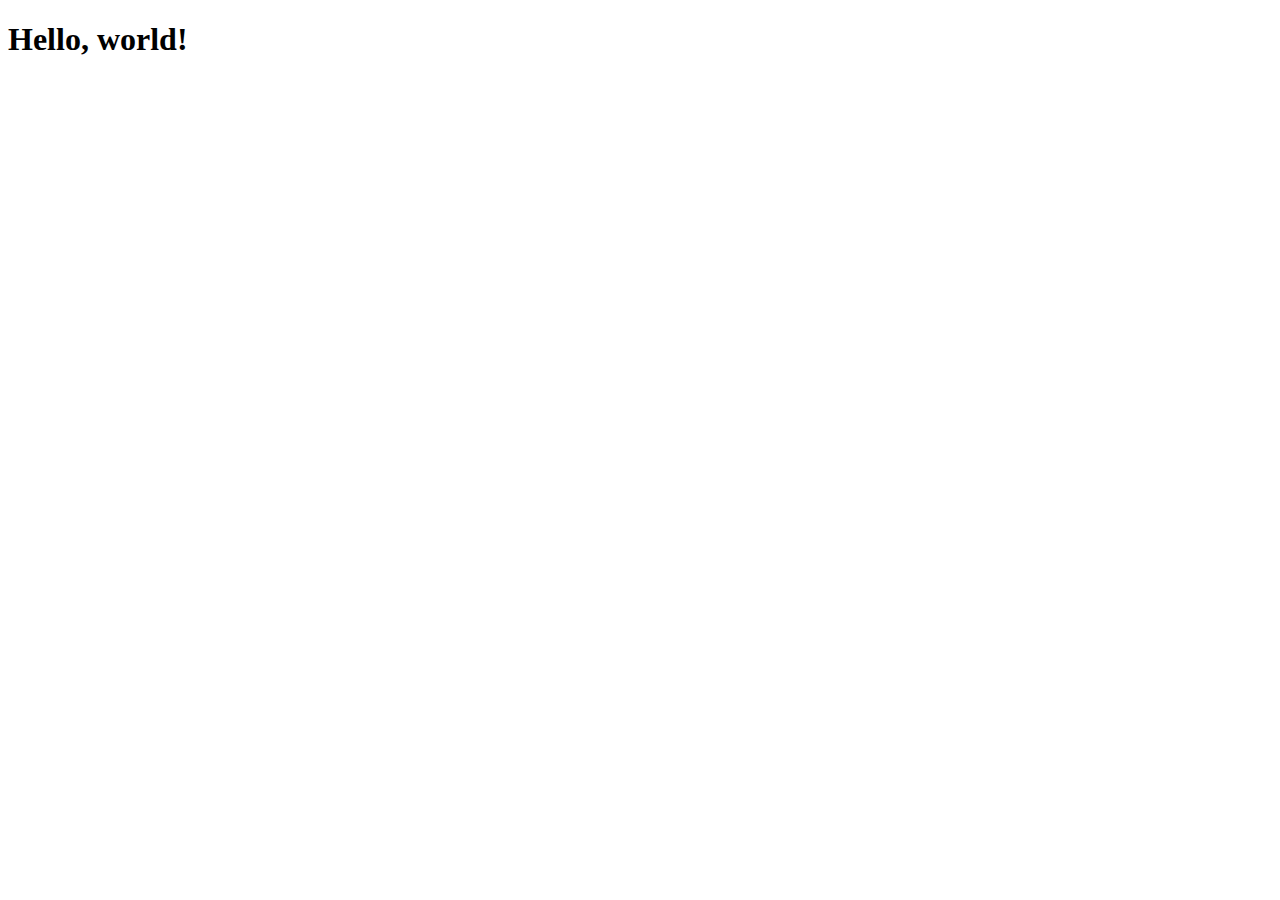
==== index.html @ 1419e37b "initialization" ====
<!doctype html>
<html lang="en">
  <head>
    <!-- Required meta tags -->
    <meta charset="utf-8">
    <meta name="viewport" content="width=device-width, initial-scale=1, shrink-to-fit=no">

    <!-- Bootstrap CSS -->
    <link rel="stylesheet" href="https://cdn.jsdelivr.net/npm/bootstrap@4.1.3/dist/css/bootstrap.min.css" integrity="sha384-MCw98/SFnGE8fJT3GXwEOngsV7Zt27NXFoaoApmYm81iuXoPkFOJwJ8ERdknLPMO" crossorigin="anonymous">
    <link rel="stylesheet" href="assets/css/main.css">
    <title>Hello, world!</title>
  </head>
  <body>
    <h1>Hello, world!</h1>

    <!-- Optional JavaScript -->
    <!-- jQuery first, then Popper.js, then Bootstrap JS -->
    <script src="https://code.jquery.com/jquery-3.3.1.slim.min.js" integrity="sha384-q8i/X+965DzO0rT7abK41JStQIAqVgRVzpbzo5smXKp4YfRvH+8abtTE1Pi6jizo" crossorigin="anonymous"></script>
    <script src="https://cdn.jsdelivr.net/npm/popper.js@1.14.3/dist/umd/popper.min.js" integrity="sha384-ZMP7rVo3mIykV+2+9J3UJ46jBk0WLaUAdn689aCwoqbBJiSnjAK/l8WvCWPIPm49" crossorigin="anonymous"></script>
    <script src="https://cdn.jsdelivr.net/npm/bootstrap@4.1.3/dist/js/bootstrap.min.js" integrity="sha384-ChfqqxuZUCnJSK3+MXmPNIyE6ZbWh2IMqE241rYiqJxyMiZ6OW/JmZQ5stwEULTy" crossorigin="anonymous"></script>
    <script src="assets/script/main.js"></script>
  </body>
</html>
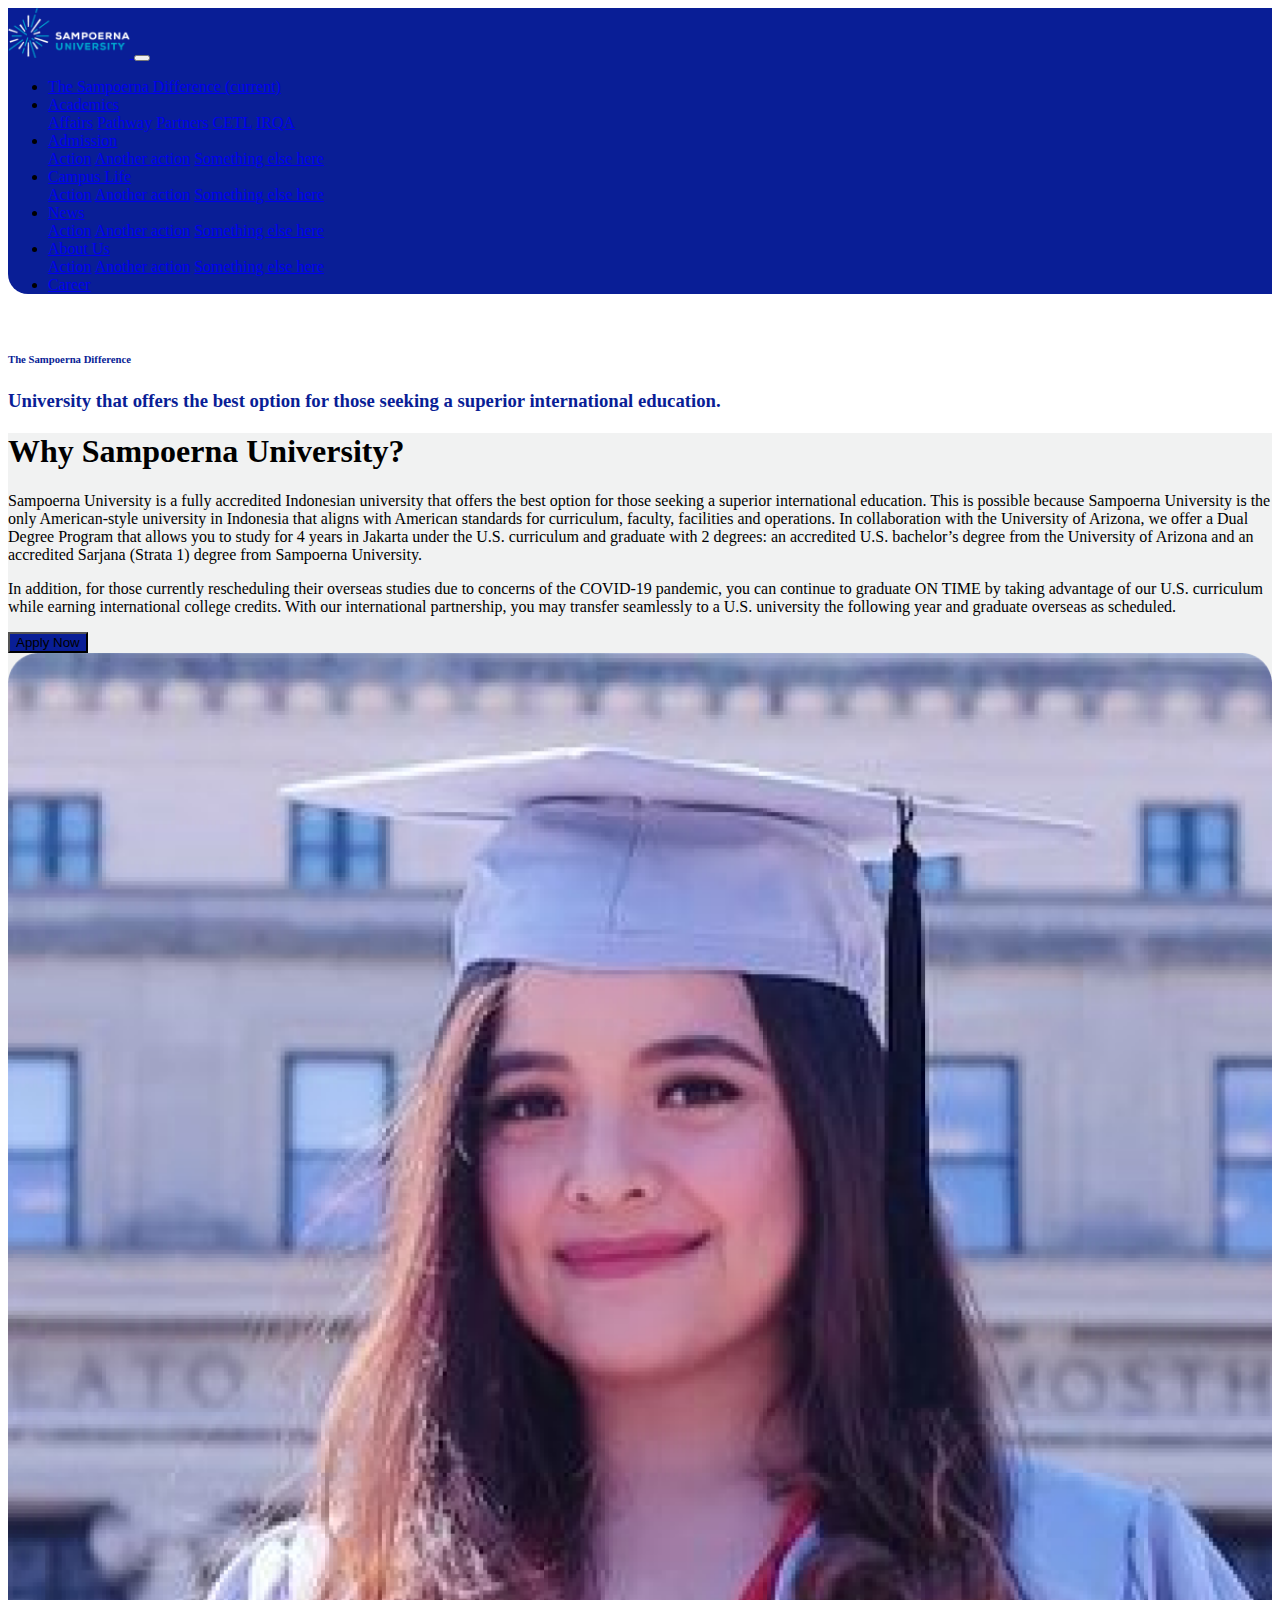
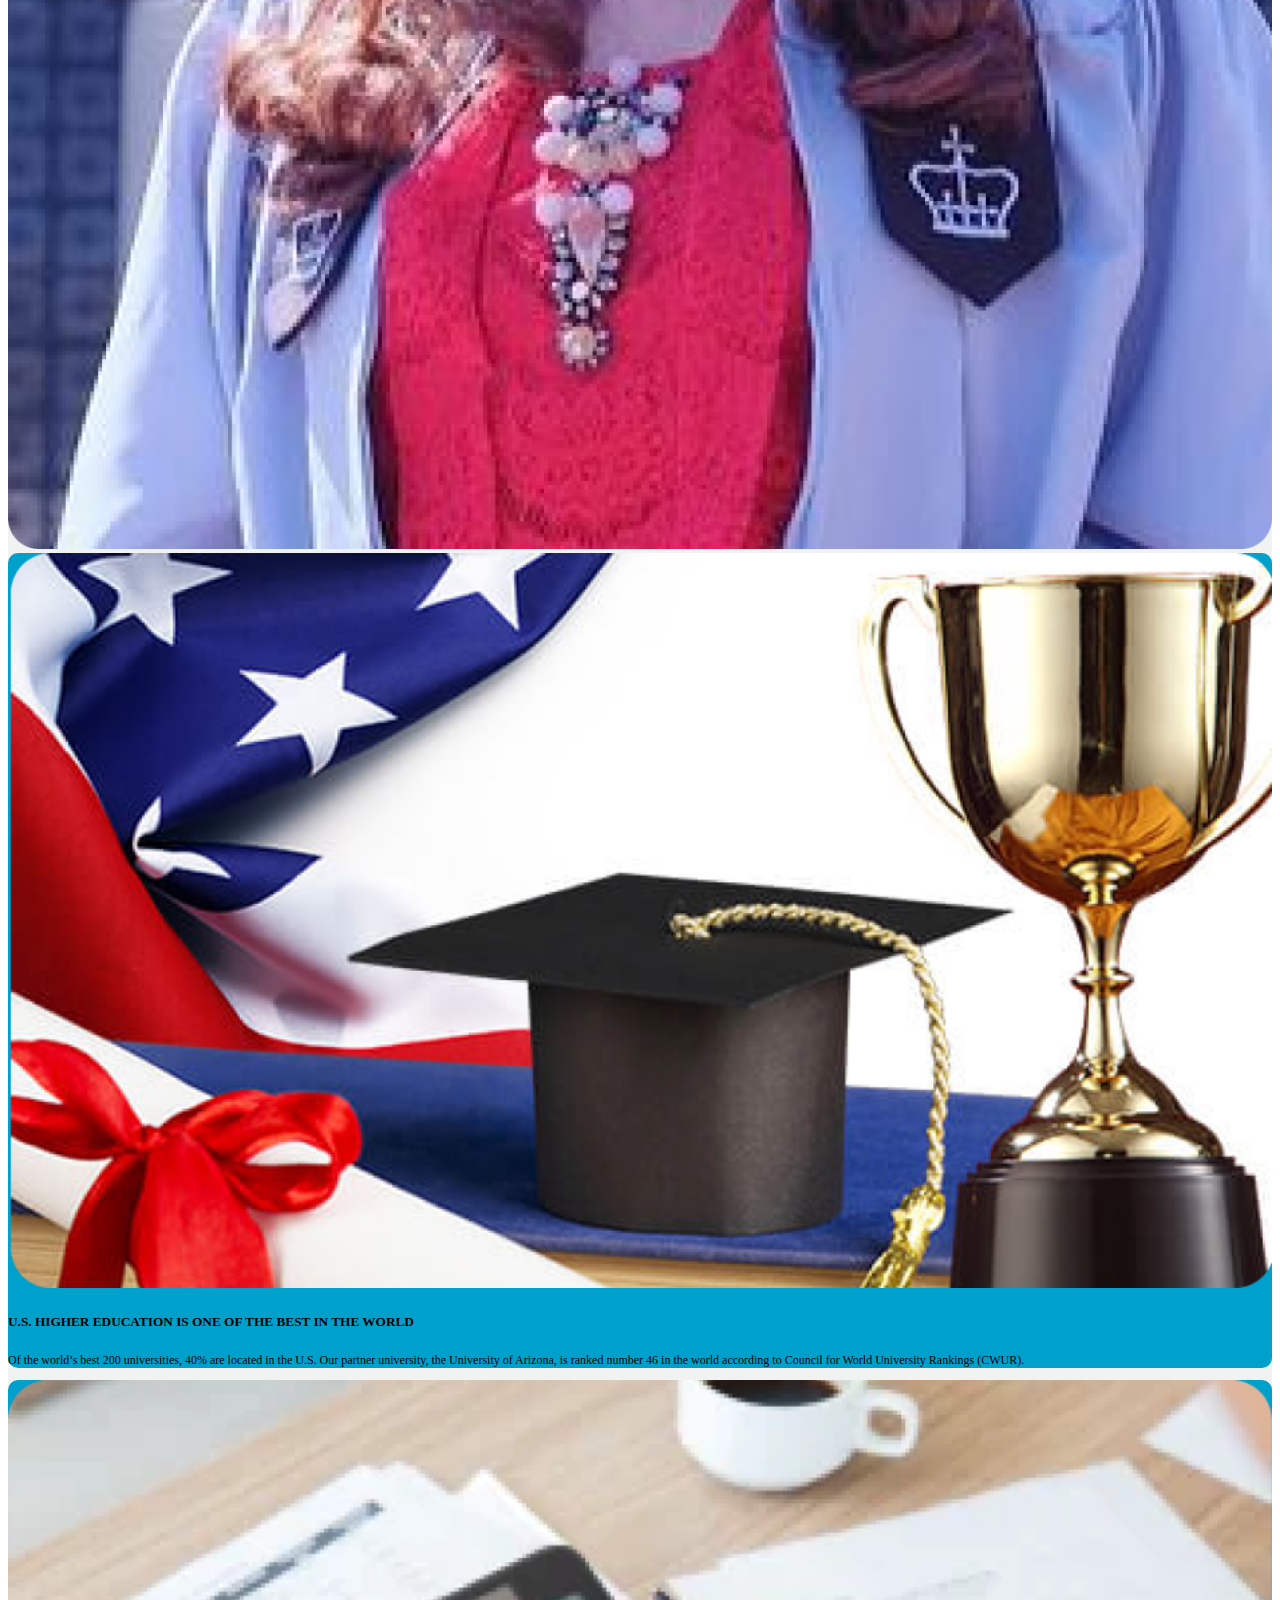
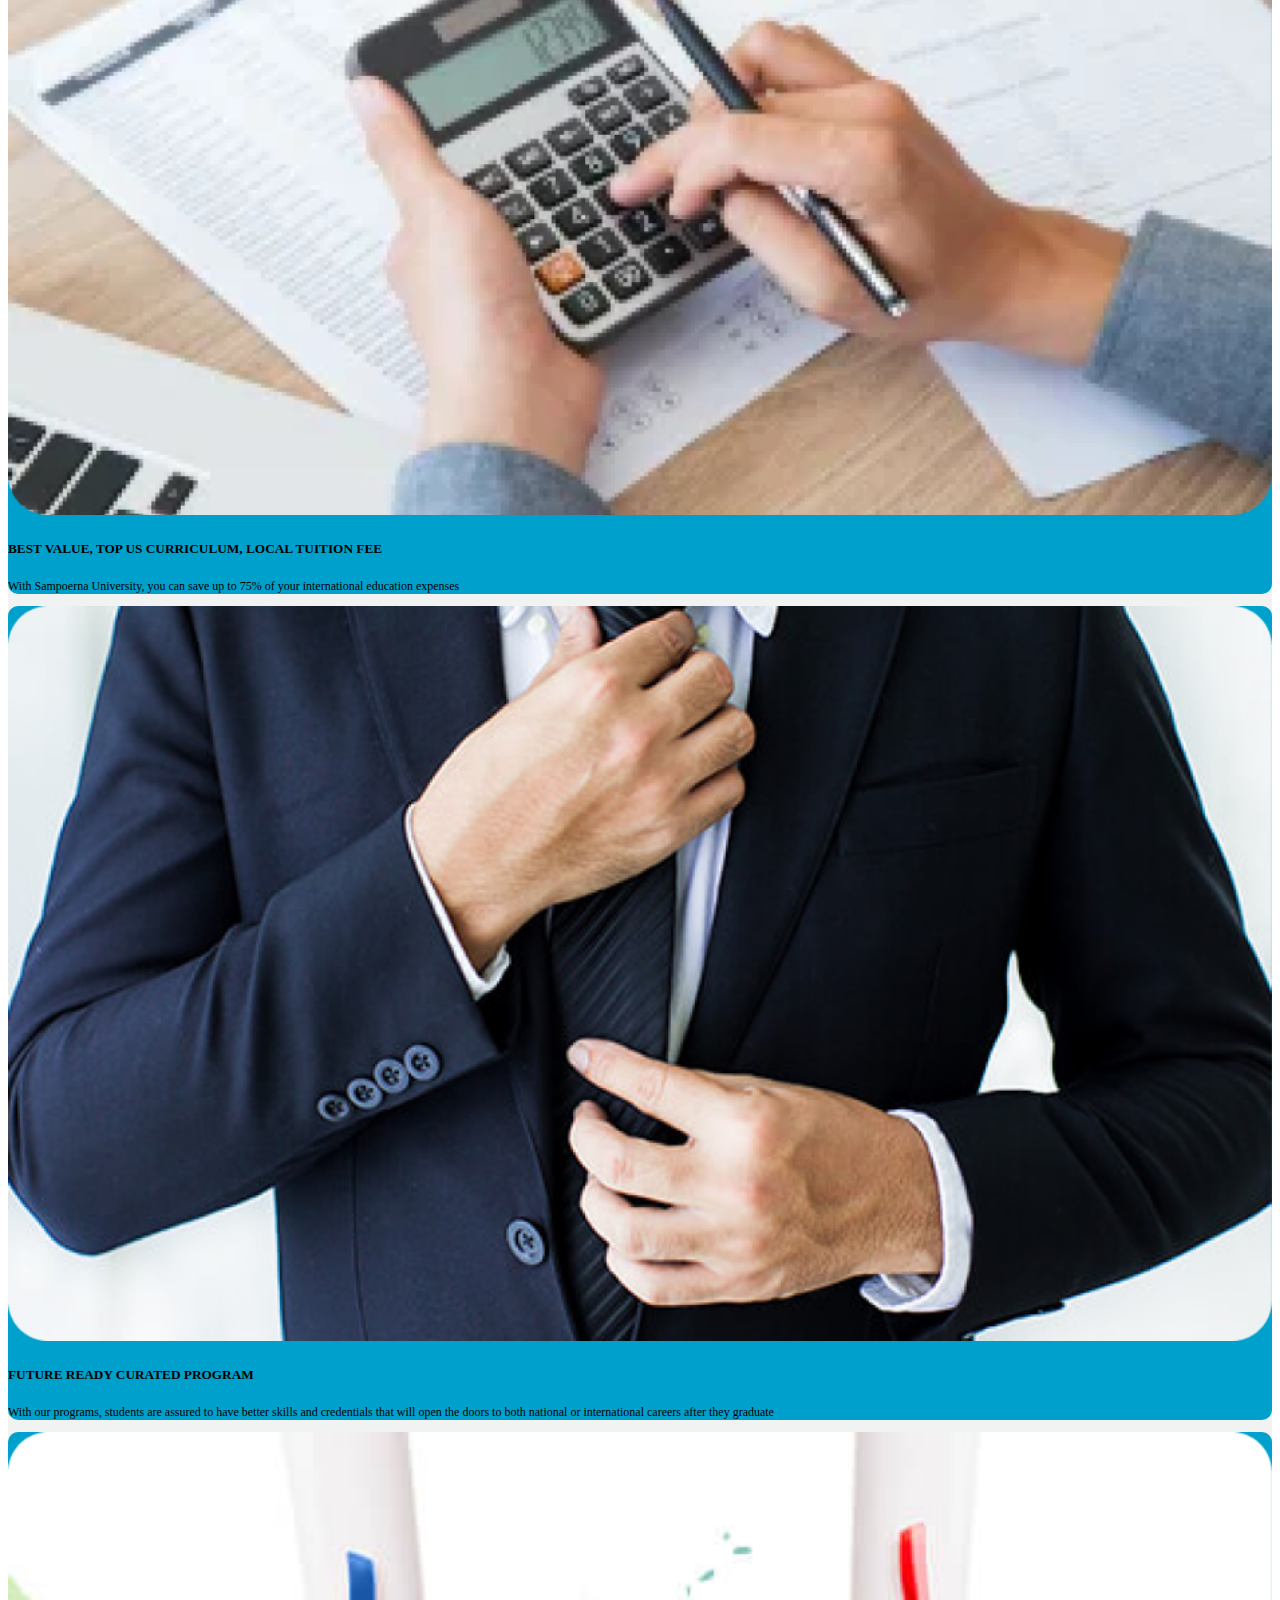
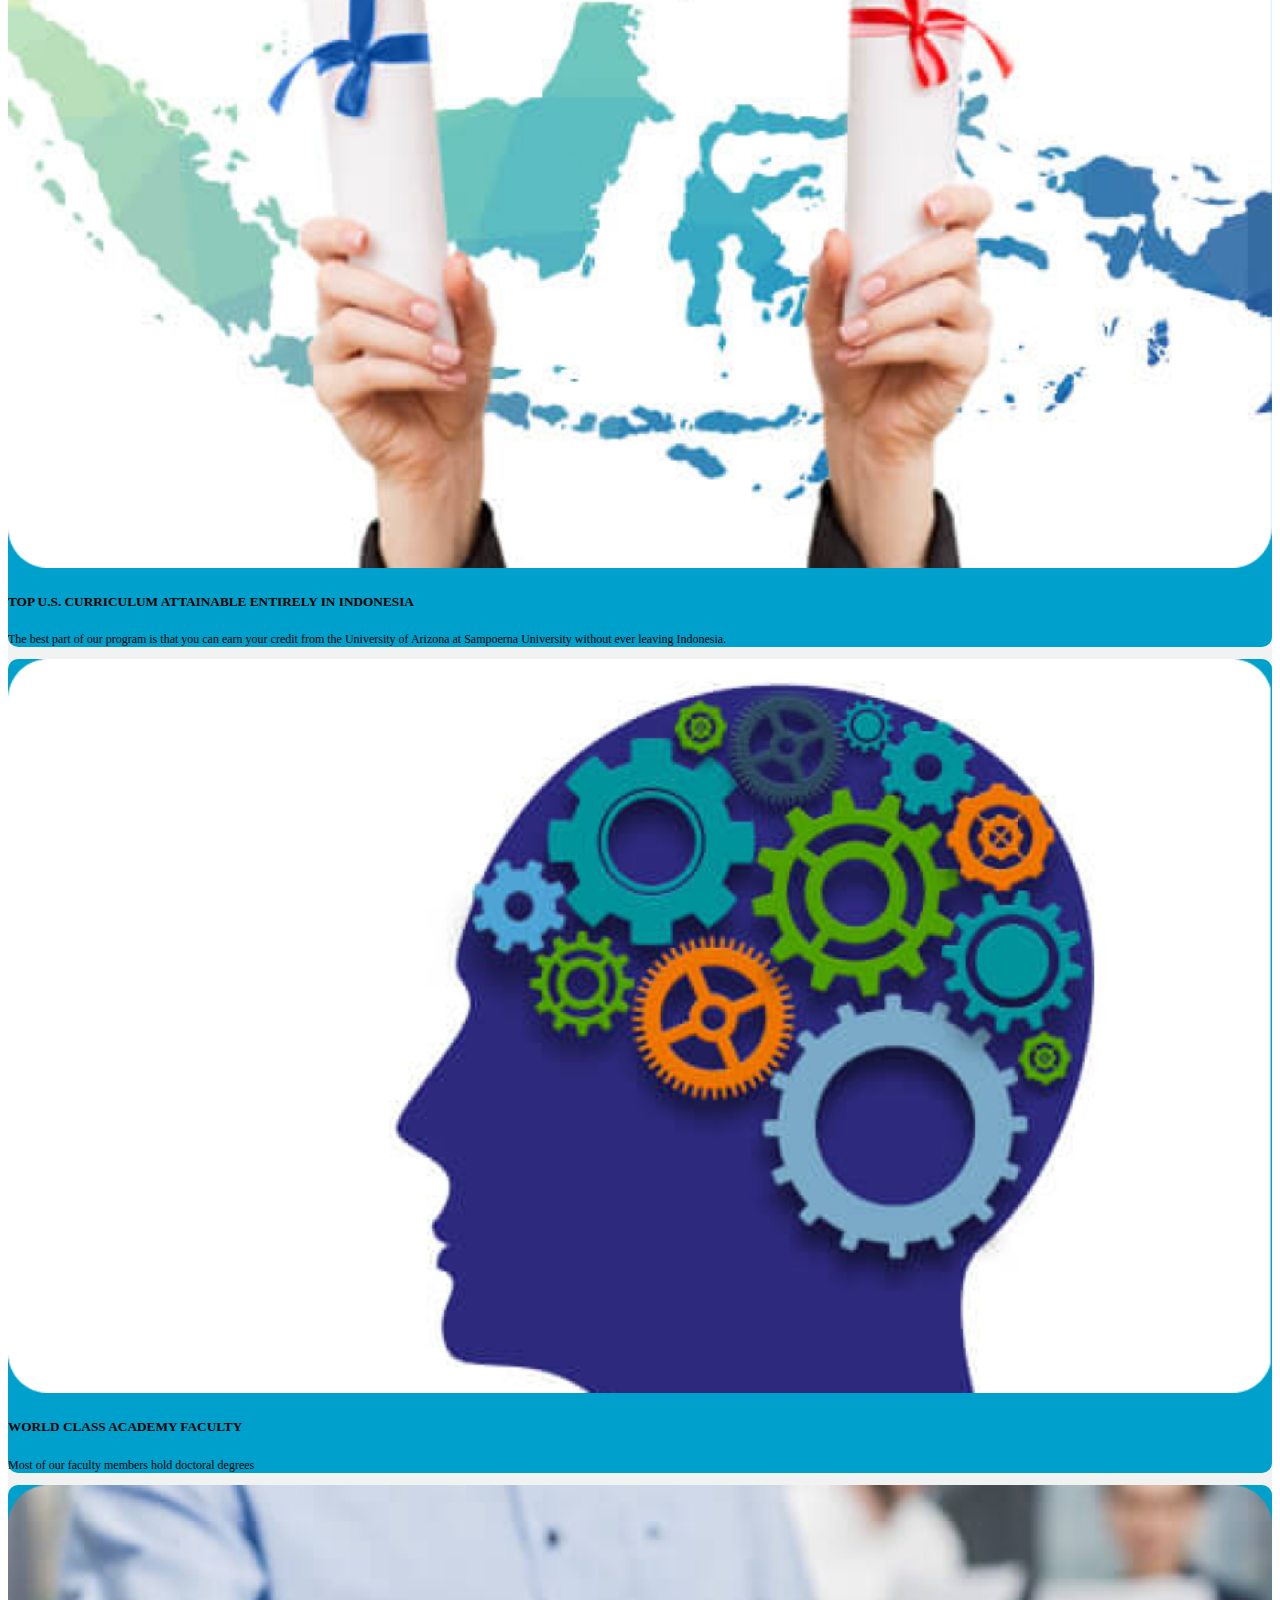
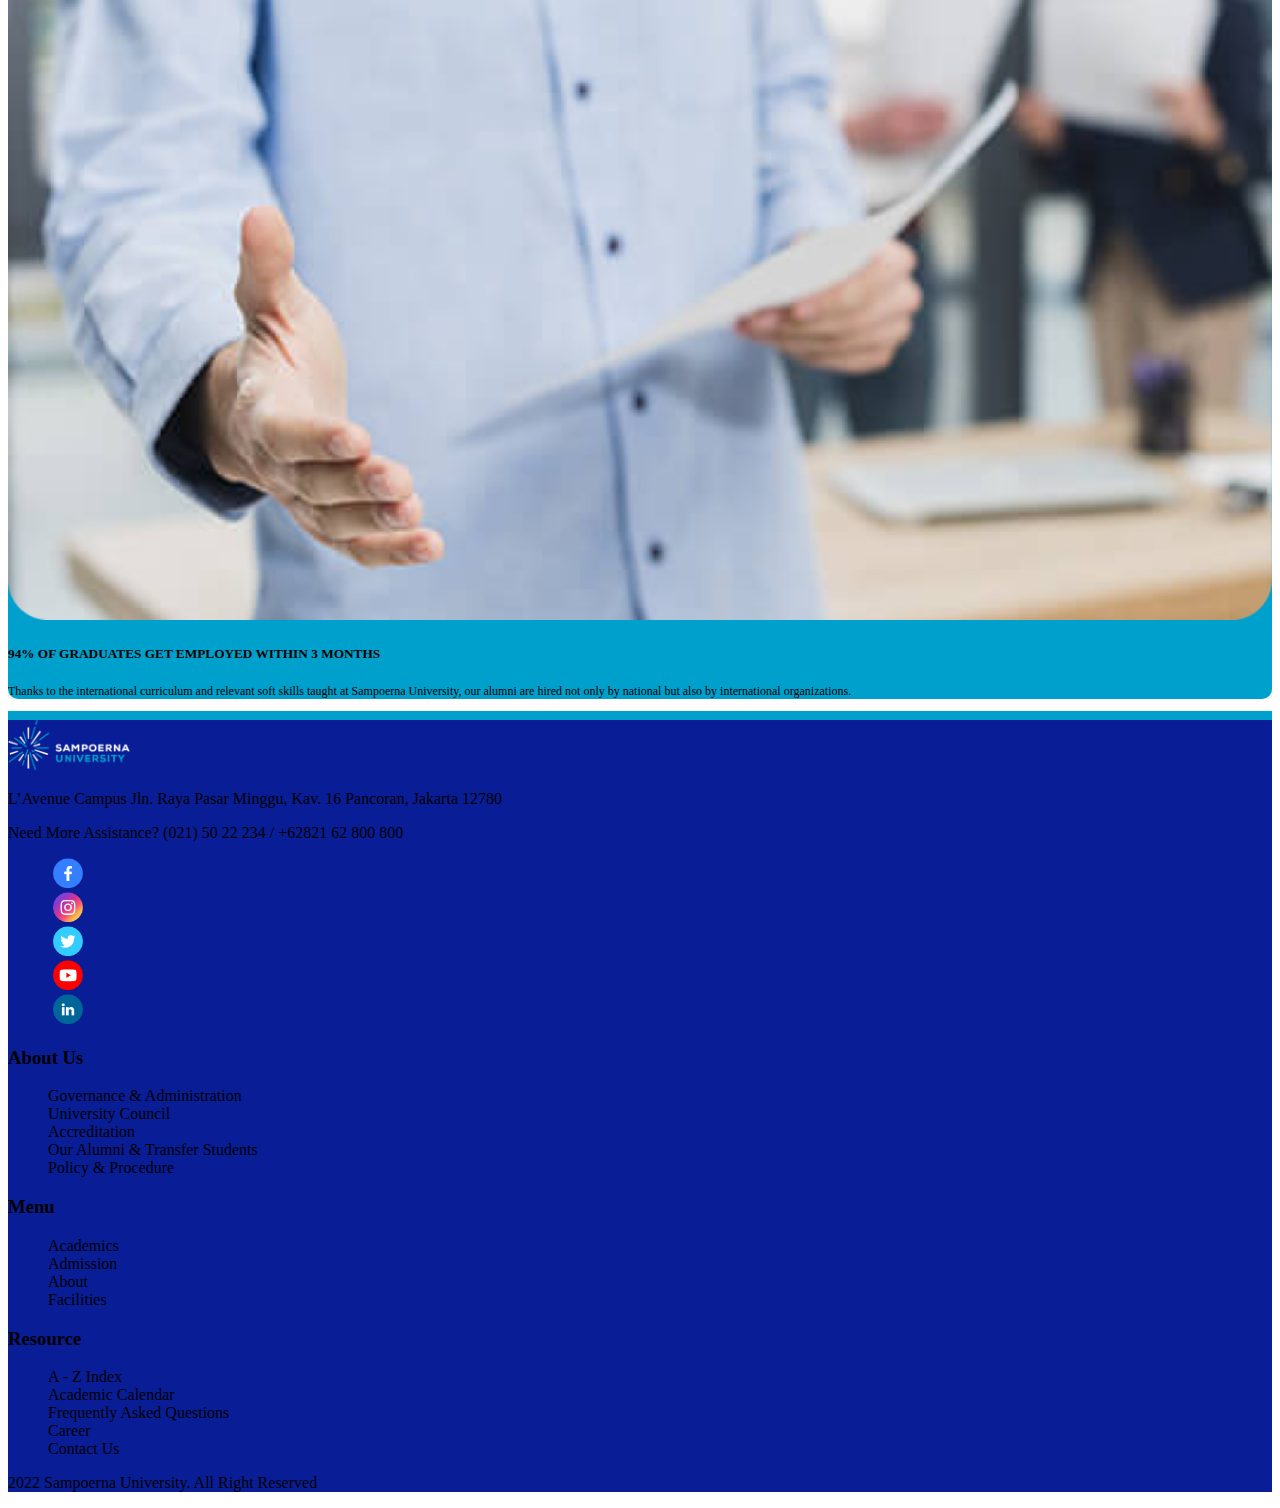
==== commit b0c5f2b3: "update pages" ====
--- a/index.html
+++ b/index.html
@@ -11,13 +11,249 @@
     <title>Hello, world!</title>
   </head>
   <body>
-    <h1>Hello, world!</h1>
-
+    <nav class="navbar navbar-expand-lg navbar-dark main-navbar fixed-top">
+        <div class="container">
+            <a class="navbar-brand" href="#">
+                <img src="assets/images/Logo-SU-03-3-1.png" height="50" alt="">
+            </a>
+            <button class="navbar-toggler" type="button" data-toggle="collapse" data-target="#navbarNav" aria-controls="navbarNav" aria-expanded="false" aria-label="Toggle navigation">
+            <span class="navbar-toggler-icon"></span>
+            </button>
+            <div class="collapse navbar-collapse" id="navbarNav">
+            <ul class="navbar-nav mx-auto">
+                <li class="nav-item active">
+                <a class="nav-link" href="#">The Sampoerna Difference <span class="sr-only">(current)</span></a>
+                </li>
+                <li class="nav-item dropdown">
+                    <a class="nav-link dropdown-toggle" href="#" id="academics" role="button" data-toggle="dropdown" aria-haspopup="true" aria-expanded="false">
+                        Academics
+                    </a>
+                    <div class="dropdown-menu" aria-labelledby="academics">
+                        <a class="dropdown-item" href="affairs.html">Affairs</a>
+                        <a class="dropdown-item" href="pathway.html">Pathway</a>
+                        <a class="dropdown-item" href="partner.html">Partners</a>
+                        <a class="dropdown-item" href="cetl.html">CETL</a>
+                        <a class="dropdown-item" href="irqa.html">IRQA</a>
+                    </div>
+                </li>
+                <li class="nav-item dropdown">
+                    <a class="nav-link dropdown-toggle" href="#" id="admission" role="button" data-toggle="dropdown" aria-haspopup="true" aria-expanded="false">
+                        Admission
+                    </a>
+                    <div class="dropdown-menu" aria-labelledby="admission">
+                        <a class="dropdown-item" href="#">Action</a>
+                        <a class="dropdown-item" href="#">Another action</a>
+                        <a class="dropdown-item" href="#">Something else here</a>
+                    </div>
+                </li>
+                <li class="nav-item dropdown">
+                    <a class="nav-link dropdown-toggle" href="#" id="campus_life" role="button" data-toggle="dropdown" aria-haspopup="true" aria-expanded="false">
+                        Campus Life
+                    </a>
+                    <div class="dropdown-menu" aria-labelledby="campus_life">
+                        <a class="dropdown-item" href="#">Action</a>
+                        <a class="dropdown-item" href="#">Another action</a>
+                        <a class="dropdown-item" href="#">Something else here</a>
+                    </div>
+                </li>
+                <li class="nav-item dropdown">
+                    <a class="nav-link dropdown-toggle" href="#" id="campus_life" role="button" data-toggle="dropdown" aria-haspopup="true" aria-expanded="false">
+                        News
+                    </a>
+                    <div class="dropdown-menu" aria-labelledby="campus_life">
+                        <a class="dropdown-item" href="#">Action</a>
+                        <a class="dropdown-item" href="#">Another action</a>
+                        <a class="dropdown-item" href="#">Something else here</a>
+                    </div>
+                </li>
+                <li class="nav-item dropdown">
+                    <a class="nav-link dropdown-toggle" href="#" id="campus_life" role="button" data-toggle="dropdown" aria-haspopup="true" aria-expanded="false">
+                        About Us
+                    </a>
+                    <div class="dropdown-menu" aria-labelledby="campus_life">
+                        <a class="dropdown-item" href="#">Action</a>
+                        <a class="dropdown-item" href="#">Another action</a>
+                        <a class="dropdown-item" href="#">Something else here</a>
+                    </div>
+                </li>
+                <li class="nav-item">
+                    <a class="nav-link" href="#">Career</a>
+                </li>
+            </ul>
+            </div>
+        </div>
+      </nav>
+    <div class="banner">
+        <img src="assets/images/2.png" width="100%" alt="">
+    </div>
+    <div class="mt-5 bg-white px-5 py-3">
+        <h6 class="text-primary">The Sampoerna Difference</h6>
+        <h3 class="text-primary font-weight-normal col-md-6 px-0">
+            University that offers the best option for those seeking a superior international education.
+        </h3>
+
+    </div>
+    <div class="bg-gray">
+        <div class="container mt-4 pt-5">
+            <h1 class="text-center font-weight-normal mb-5">
+                Why Sampoerna University?
+            </h1>
+            <div class="row">
+                <div class="col-md-6">
+                    <p>
+                        Sampoerna University is a fully accredited Indonesian university that offers the best option for those seeking a superior international education.  This is possible because Sampoerna University is the only American-style university in Indonesia that aligns with American standards for curriculum, faculty, facilities and operations.  In collaboration with the University of Arizona, we offer a Dual Degree Program that allows you to study for 4 years in Jakarta under the U.S. curriculum and graduate with 2 degrees: an accredited U.S. bachelor’s degree from the University of Arizona and an accredited Sarjana (Strata 1) degree from Sampoerna University.
+                    </p>
+                    <p>
+                        In addition, for those currently rescheduling their overseas studies due to concerns of the COVID-19 pandemic, you can continue to graduate ON TIME by taking advantage of our U.S. curriculum while earning international college credits. With our international partnership, you may transfer seamlessly to a U.S. university the following year and graduate overseas as scheduled.
+                    </p>
+                    <button class="btn bg-primary text-white">
+                        <span class="iconify mr-2" data-icon="ph:pencil-simple-line" data-width="25"></span>Apply Now
+                    </button>
+                </div>
+                <div class="col-md-5 ml-md-auto">
+                    <img src="assets/images/mask-1.png" width="100%" alt="">
+                </div>
+            </div>
+            <div class="row mt-5">
+                <div class="col-md-4 mb-4 px-md-2">
+                    <div class="bg-info p-3 text-white h-100 rounded">
+                        <img src="assets/images/card-1.png" class="rounded" width="100%" alt="">
+                        <h5 class="mt-2">
+                            U.S. HIGHER EDUCATION
+                            IS ONE OF THE BEST IN THE WORLD
+                        </h5>
+                        <p class="text-12">
+                            Of the world’s best 200 universities, 40% are located in the U.S. Our partner university, the University of Arizona, is ranked number 46 in the world according to Council for World University Rankings (CWUR).
+                        </p>
+                    </div>
+                </div>
+                <div class="col-md-4 mb-4 px-md-2">
+                    <div class="bg-info p-3 text-white h-100 rounded">
+                        <img src="assets/images/card-2.png" class="rounded" width="100%" alt="">
+                        <h5 class="mt-2">
+                            BEST VALUE, TOP US CURRICULUM, 
+                            LOCAL TUITION FEE
+                        </h5>
+                        <p class="text-12">
+                            With Sampoerna University, you can save up to 75% of your international education expenses
+                        </p>
+                    </div>
+                </div>
+                <div class="col-md-4 mb-4 px-md-2">
+                    <div class="bg-info p-3 text-white h-100 rounded">
+                        <img src="assets/images/card-3.png" class="rounded" width="100%" alt="">
+                        <h5 class="mt-2">
+                            FUTURE READY
+                            CURATED PROGRAM
+                        </h5>
+                        <p class="text-12">
+                            With our programs, students are assured to have better skills and credentials that will open the doors to both national or international careers after they graduate
+                        </p>
+                    </div>
+                </div>
+                <div class="col-md-4 mb-4 px-md-2">
+                    <div class="bg-info p-3 text-white h-100 rounded">
+                        <img src="assets/images/card-4.png" class="rounded" width="100%" alt="">
+                        <h5 class="mt-2">
+                            TOP U.S. CURRICULUM
+                            ATTAINABLE ENTIRELY IN INDONESIA
+                        </h5>
+                        <p class="text-12">
+                            The best part of our program is that you can earn your credit from the University of Arizona at Sampoerna University without ever leaving Indonesia.
+                        </p>
+                    </div>
+                </div>
+                <div class="col-md-4 mb-4 px-md-2">
+                    <div class="bg-info p-3 text-white h-100 rounded">
+                        <img src="assets/images/card-5.png" class="rounded" width="100%" alt="">
+                        <h5 class="mt-2">
+                            WORLD CLASS
+                            ACADEMY FACULTY
+                        </h5>
+                        <p class="text-12">
+                            Most of our faculty members hold doctoral degrees
+                        </p>
+                    </div>
+                </div>
+                <div class="col-md-4 mb-4 px-md-2">
+                    <div class="bg-info p-3 text-white h-100 rounded">
+                        <img src="assets/images/card-6.png" class="rounded" width="100%" alt="">
+                        <h5 class="mt-2">
+                            94% OF GRADUATES
+                            GET EMPLOYED WITHIN 3 MONTHS
+                        </h5>
+                        <p class="text-12">
+                            Thanks to the international curriculum and relevant soft skills taught at Sampoerna University, our alumni are hired not only by national but also by international organizations.
+                        </p>
+                    </div>
+                </div>
+            </div>
+        </div>
+    </div>
+
+    <footer class="bg-primary">
+        <div class="container py-4">
+            <img src="assets/images/Logo-SU-03-3-1.png" height="50" alt="">
+            <div class="row text-white border-bottom border-white pb-3">
+                <div class="col-md-3">
+                    <p class="mt-3">
+                        L’Avenue Campus
+                        Jln. Raya Pasar Minggu, Kav. 16
+                        Pancoran, Jakarta 12780
+                    </p>
+                    <p>
+                        Need More Assistance?
+                        (021) 50 22 234 / +62821 62 800 800
+                    </p>
+                    <ul class="pl-0 d-flex list-none list-media">
+                        <li><img src="assets/images/fb.png" width="30" alt=""></li>
+                        <li><img src="assets/images/ig.png" width="30" alt=""></li>
+                        <li><img src="assets/images/tw.png" width="30" alt=""></li>
+                        <li><img src="assets/images/yt.png" width="30" alt=""></li>
+                        <li><img src="assets/images/in.png" width="30" alt=""></li>
+                    </ul>
+                </div>
+                <div class="col-md-3">
+                    <h3>About Us</h3>
+                    <ul class="pl-0 mt-3 list-none">
+                        <li>Governance & Administration</li>
+                        <li>University Council</li>
+                        <li>Accreditation</li>
+                        <li>Our Alumni & Transfer Students</li>
+                        <li>Policy & Procedure</li>
+                    </ul>
+                </div>
+                <div class="col-md-3">
+                    <h3>Menu</h3>
+                    <ul class="pl-0 mt-3 list-none">
+                        <li>Academics</li>
+                        <li>Admission</li>
+                        <li>About</li>
+                        <li>Facilities</li>
+                    </ul>
+                </div>
+                <div class="col-md-3">
+                    <h3>Resource</h3>
+                    <ul class="pl-0 mt-3 list-none">
+                        <li>A - Z Index</li>
+                        <li>Academic Calendar</li>
+                        <li>Frequently Asked Questions</li>
+                        <li>Career</li>
+                        <li>Contact Us</li>
+                    
+                    </ul>
+                </div>
+            </div>  
+            <p class="my-3 text-center text-white">2022 Sampoerna University. All Right Reserved</p>
+
+        </div>
+    </footer>
     <!-- Optional JavaScript -->
     <!-- jQuery first, then Popper.js, then Bootstrap JS -->
     <script src="https://code.jquery.com/jquery-3.3.1.slim.min.js" integrity="sha384-q8i/X+965DzO0rT7abK41JStQIAqVgRVzpbzo5smXKp4YfRvH+8abtTE1Pi6jizo" crossorigin="anonymous"></script>
     <script src="https://cdn.jsdelivr.net/npm/popper.js@1.14.3/dist/umd/popper.min.js" integrity="sha384-ZMP7rVo3mIykV+2+9J3UJ46jBk0WLaUAdn689aCwoqbBJiSnjAK/l8WvCWPIPm49" crossorigin="anonymous"></script>
     <script src="https://cdn.jsdelivr.net/npm/bootstrap@4.1.3/dist/js/bootstrap.min.js" integrity="sha384-ChfqqxuZUCnJSK3+MXmPNIyE6ZbWh2IMqE241rYiqJxyMiZ6OW/JmZQ5stwEULTy" crossorigin="anonymous"></script>
     <script src="assets/script/main.js"></script>
+    <script src="https://code.iconify.design/3/3.1.0/iconify.min.js"></script>
   </body>
 </html>--- a/assets/css/main.css
+++ b/assets/css/main.css
@@ -0,0 +1,54 @@
+.main-navbar{
+    border-radius: 0px 0px 0px 20px;
+    background: #091E96;
+}
+.rounded-pill{
+    border-radius: 50em!important;
+}
+.text-12{
+    font-size: 12px;
+}
+
+.bg-primary,.nav-pills .nav-link.active {
+    background: #091E96!important;
+}
+
+.text-primary{
+    color: #091E96!important;
+}
+
+.list-none{
+    list-style: none;
+}
+
+.list-media li {
+    padding: 0px 5px;
+}
+
+.border-2 {
+    border-width: 2px;
+}
+
+.bg-gray{
+    background: #F1F2F2;
+}
+
+.bg-info{
+    background: #00A0CC!important;
+}
+
+.rounded{
+    border-radius: 10px!important;
+}
+
+footer{
+    border-top: 9px solid #00A0CC;
+}
+
+.border-primary{
+    border: 1px solid #091E96;
+}
+
+.bg-warning{
+    background: #FFC645;
+}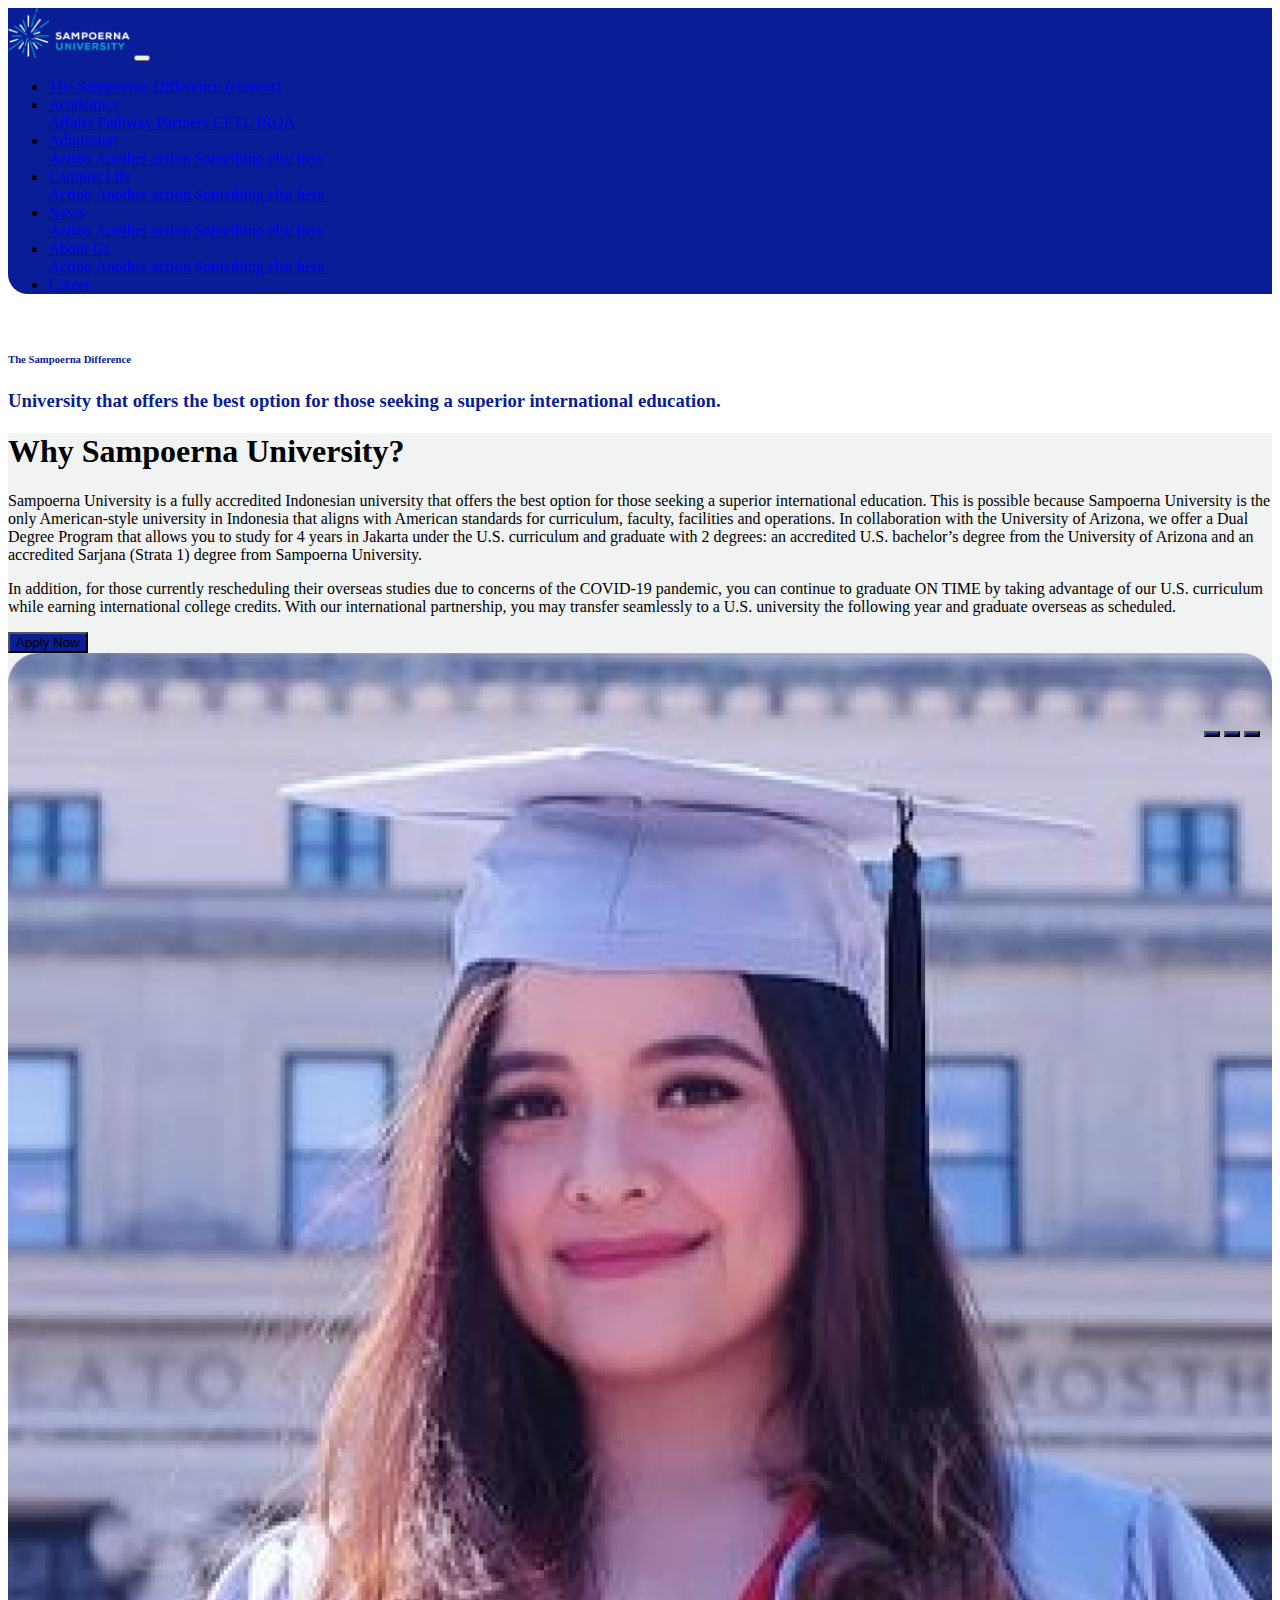
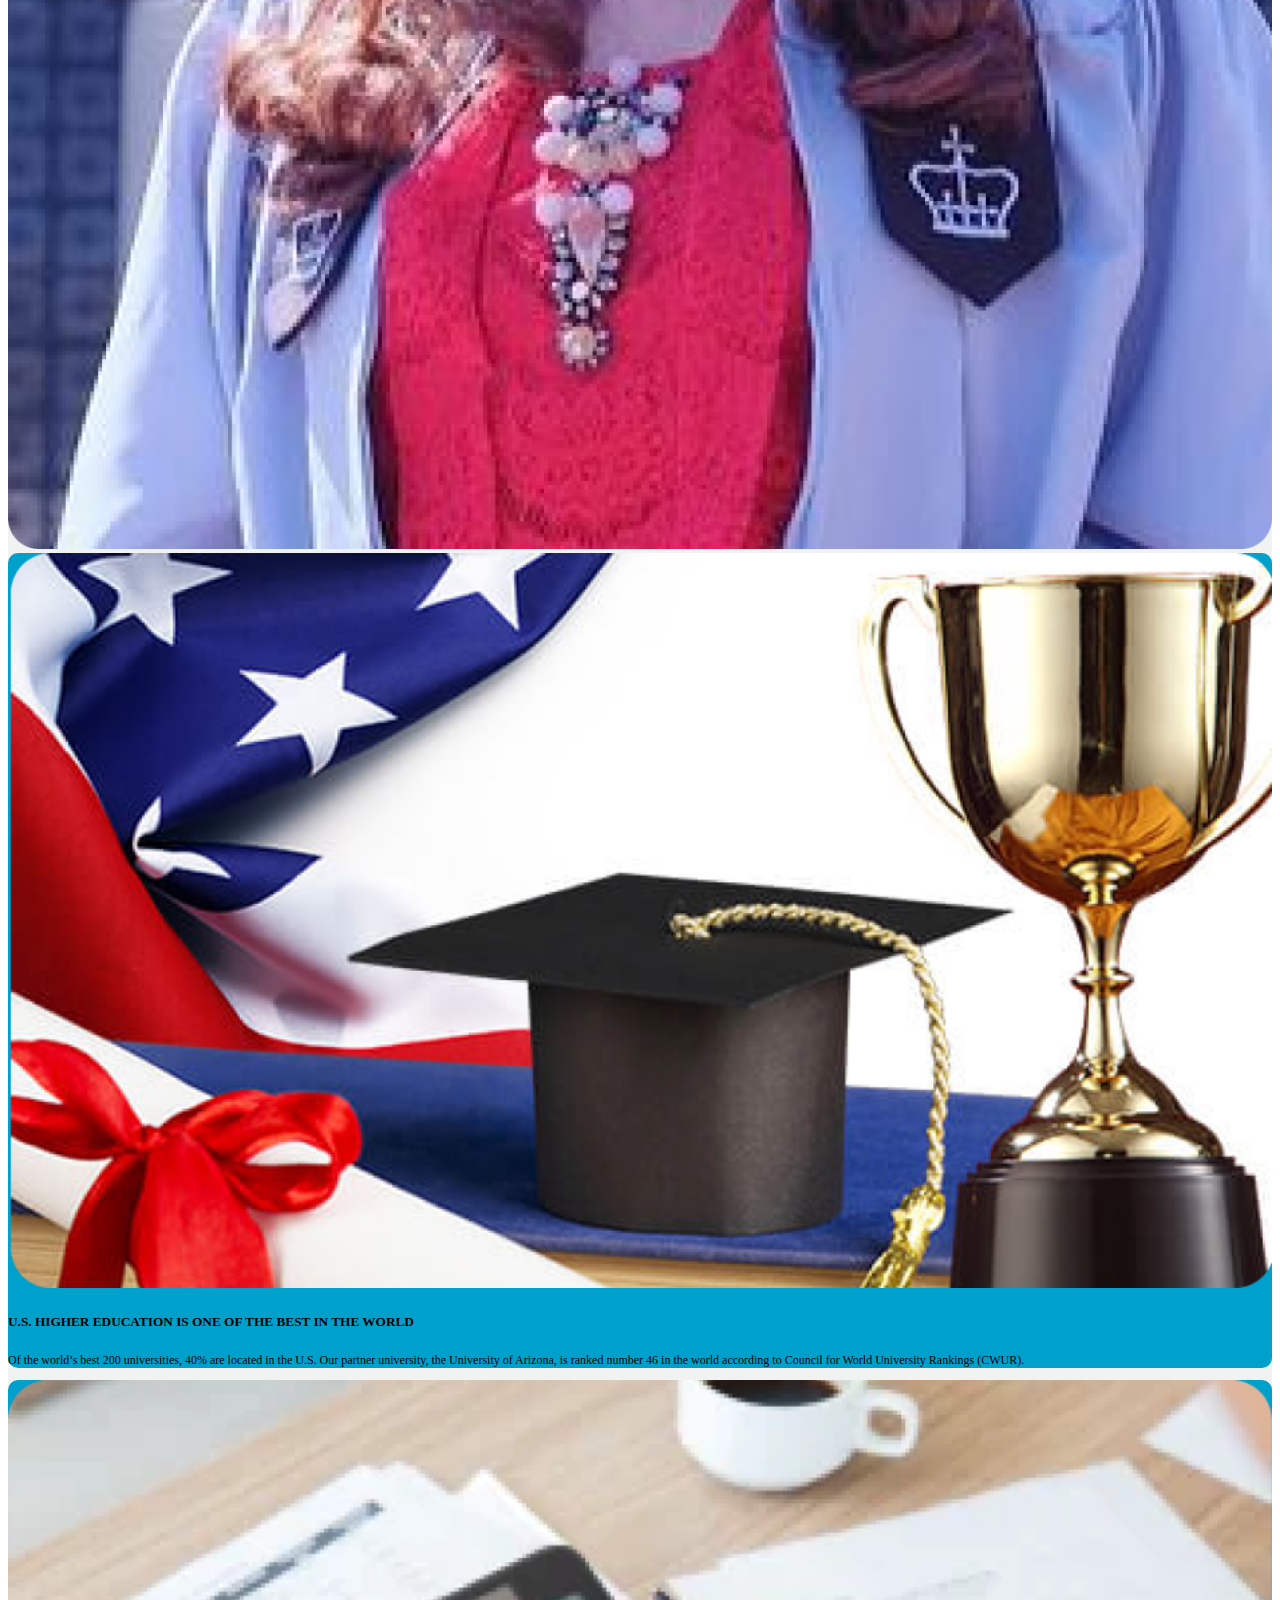
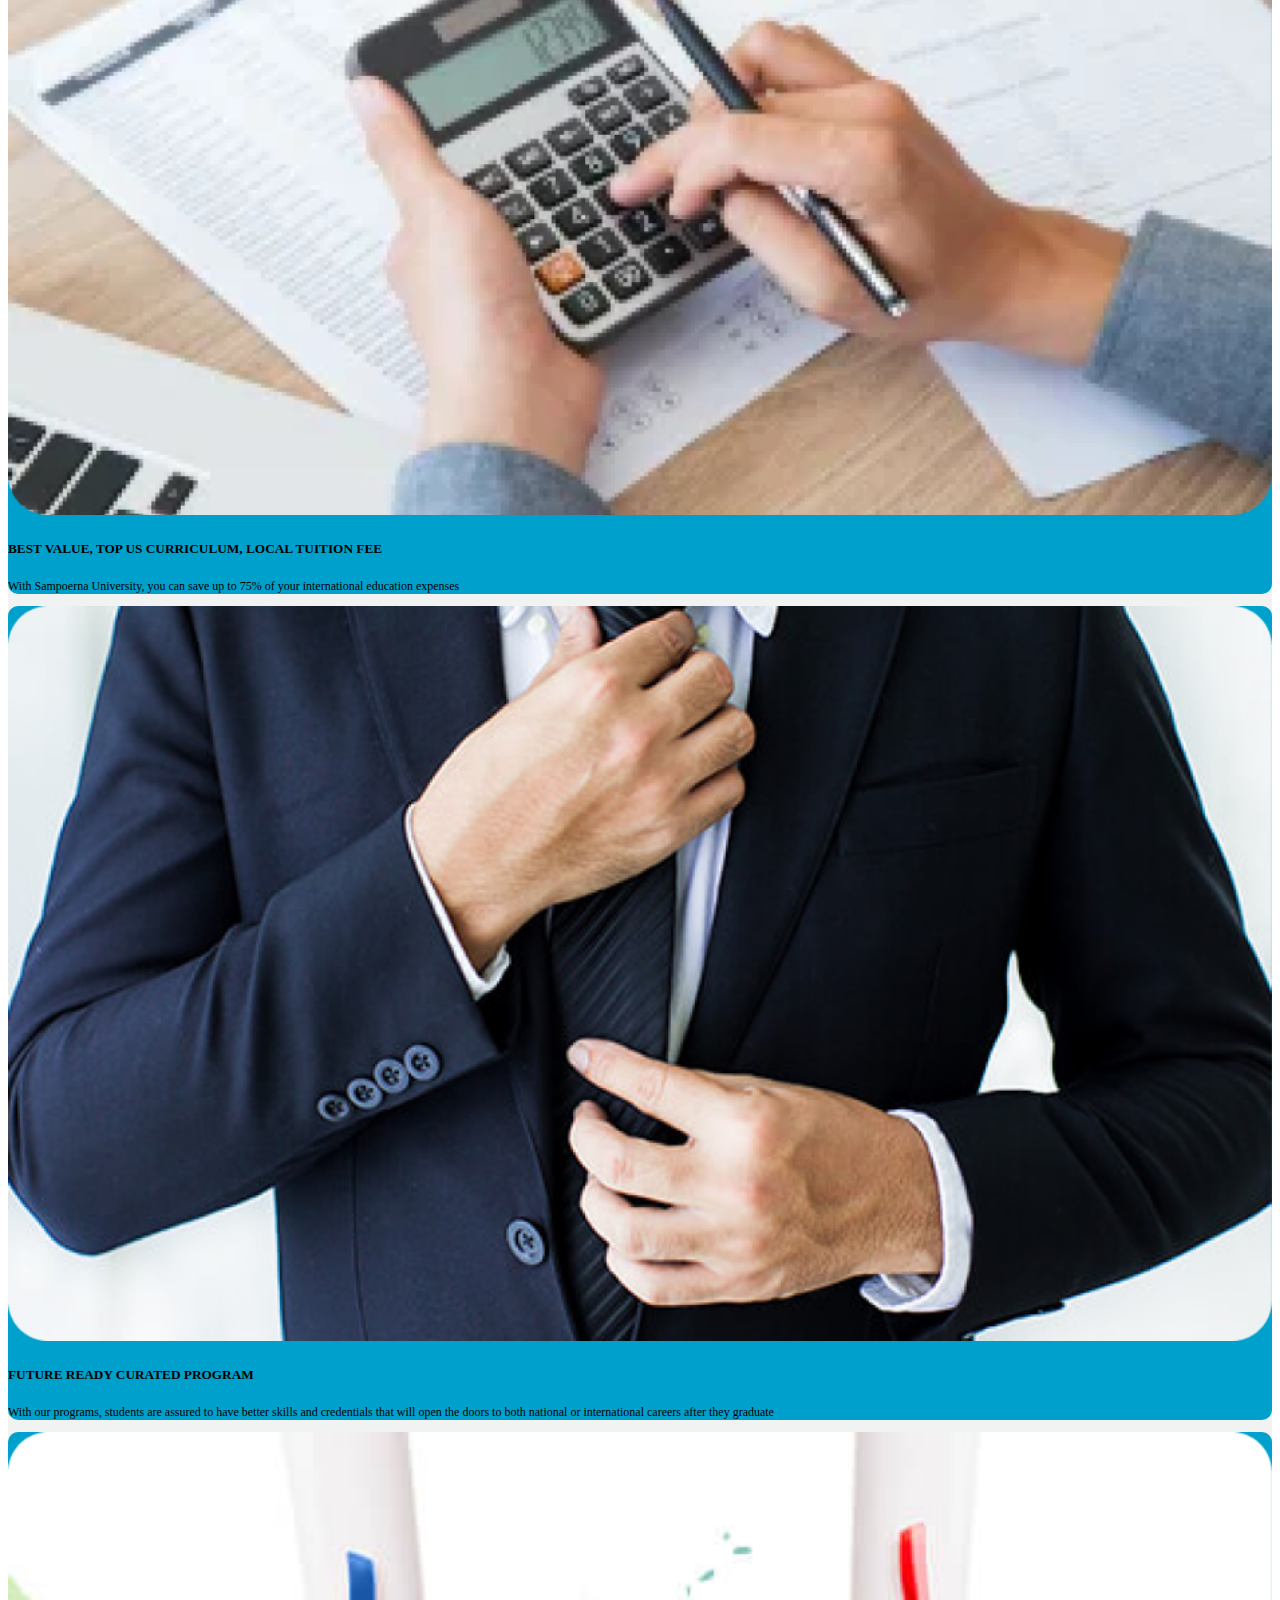
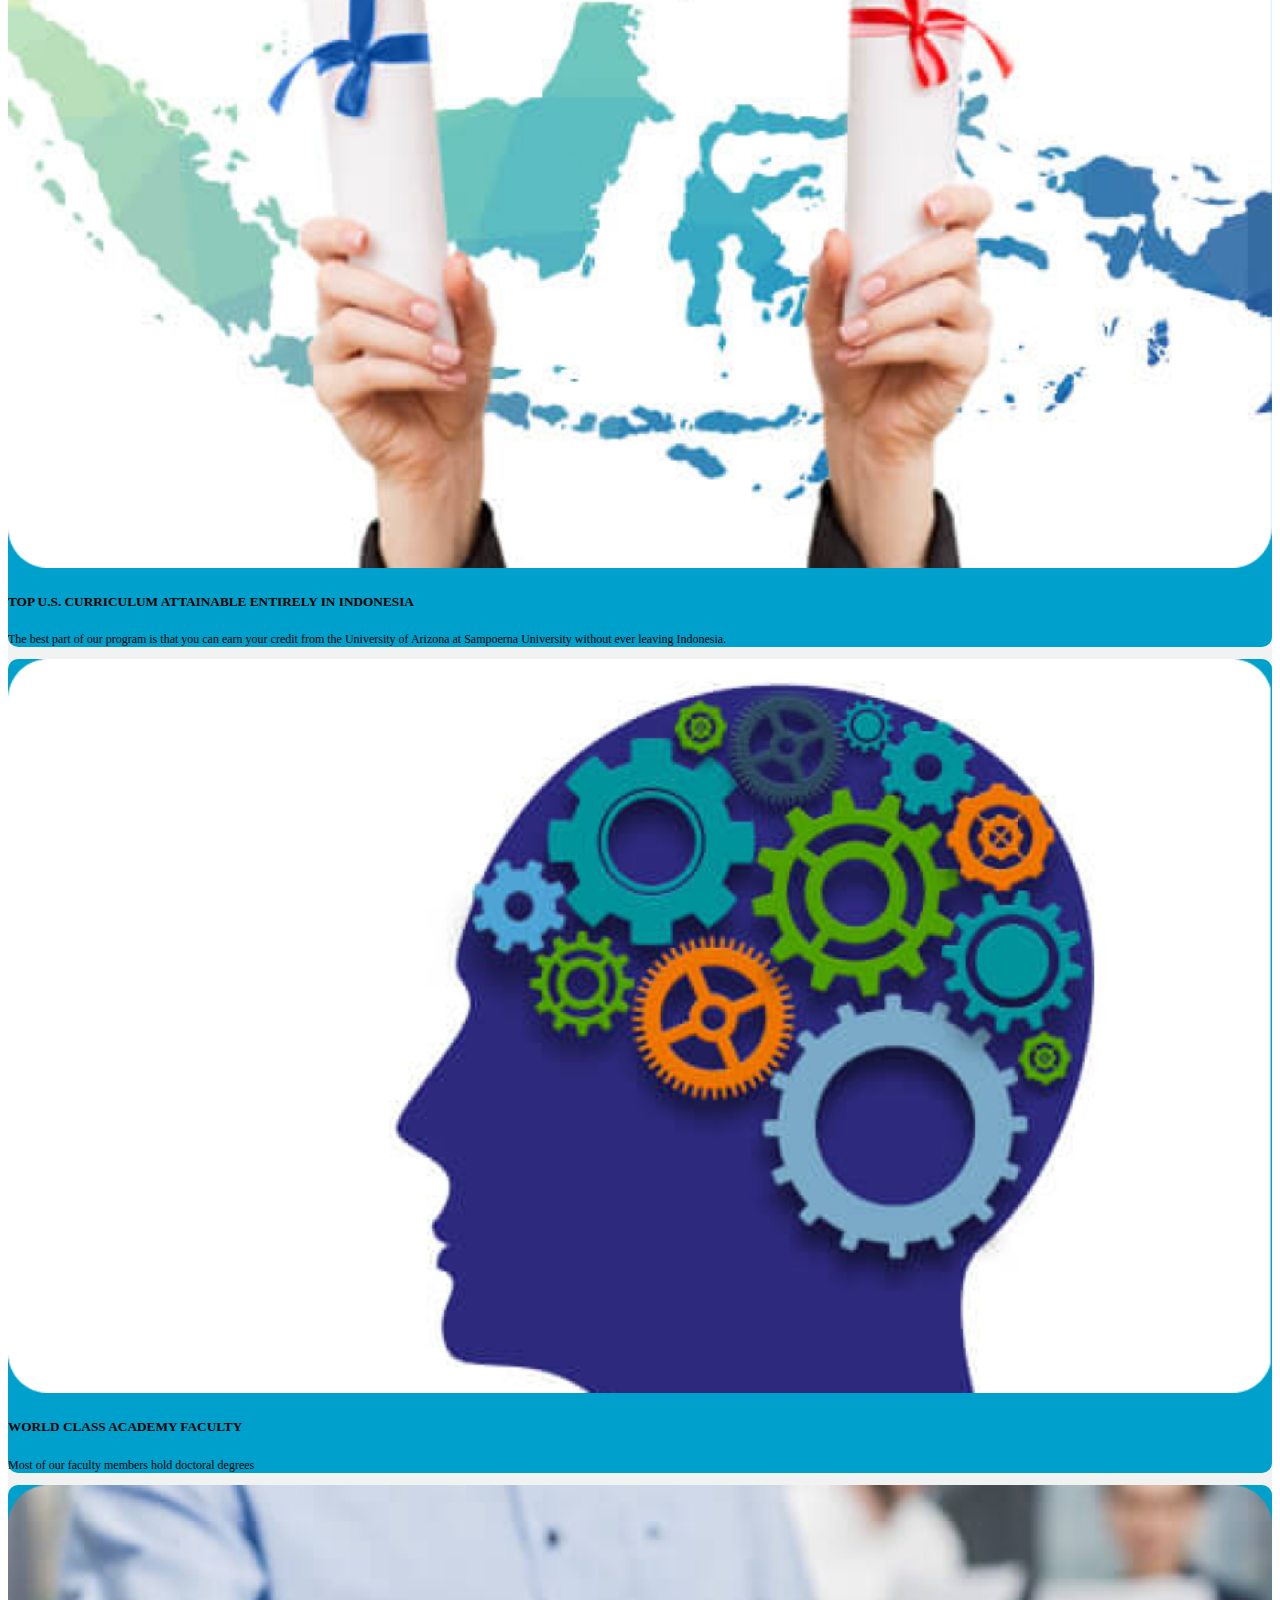
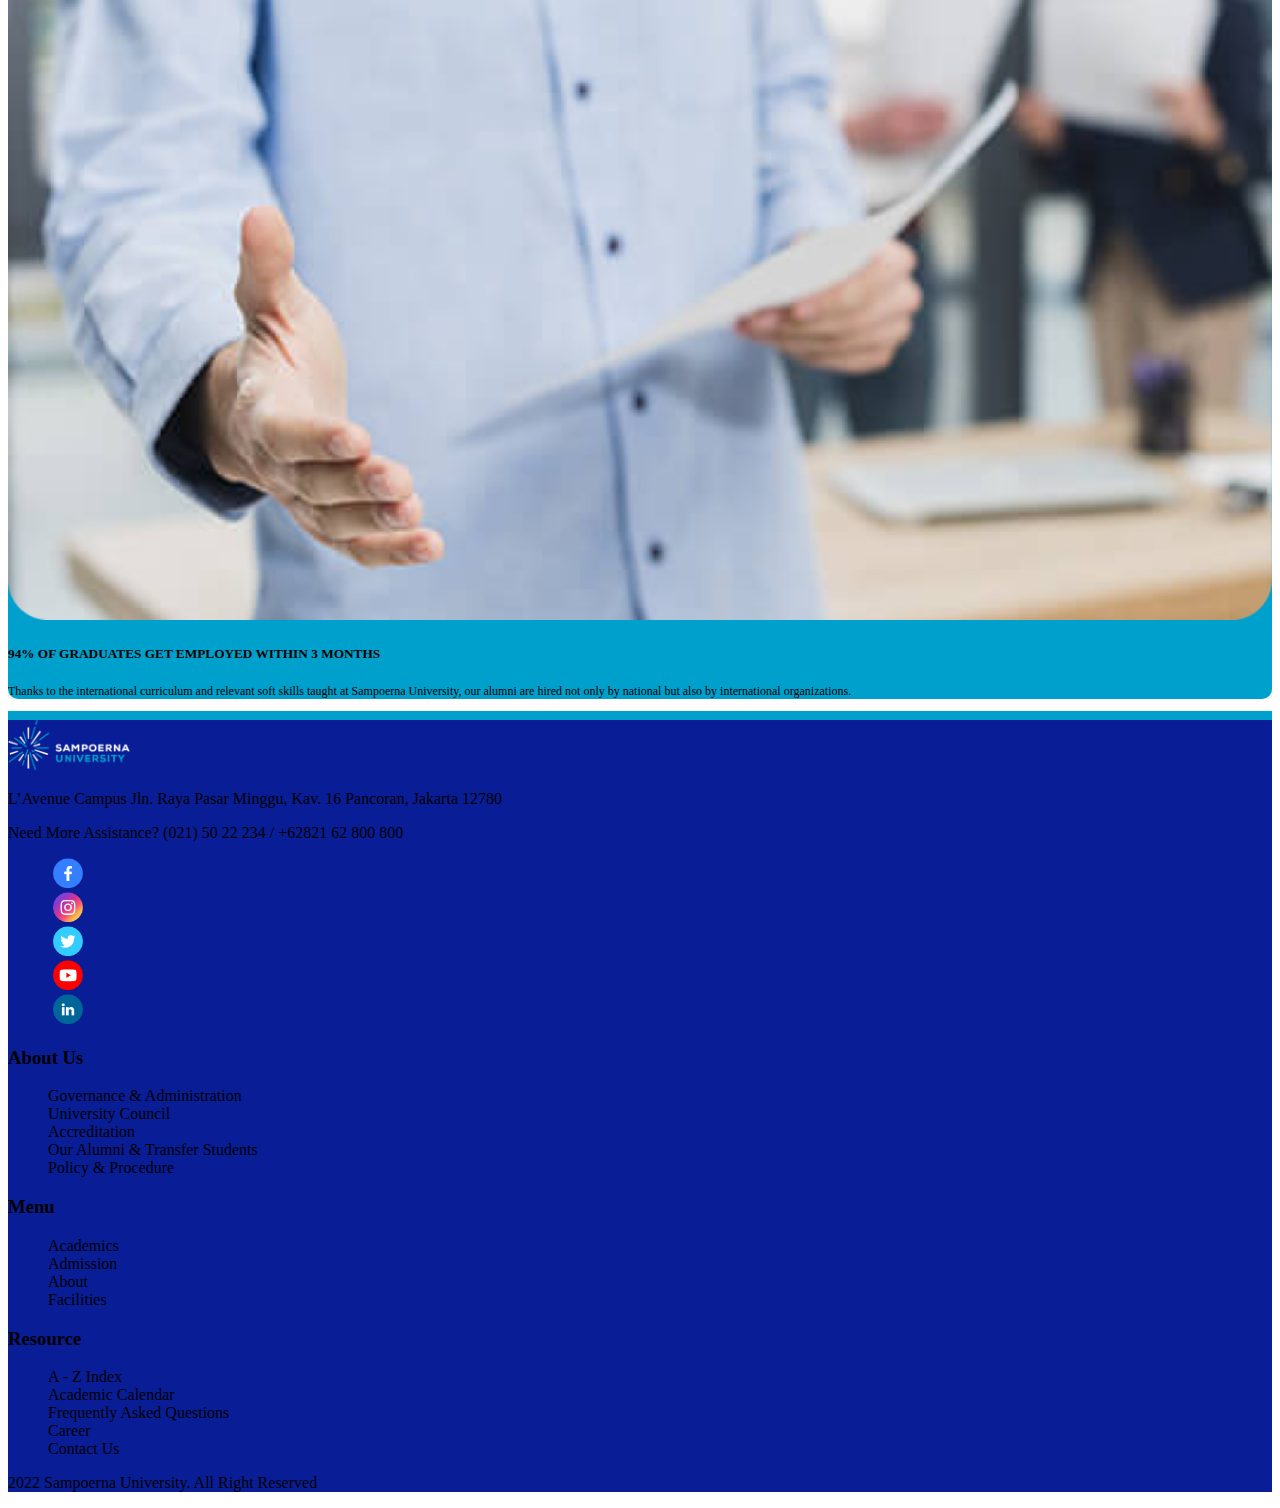
==== commit dba60012: "update nav-links" ====
--- a/index.html
+++ b/index.html
@@ -248,6 +248,18 @@
 
         </div>
     </footer>
+    <div class="floating-button d-block d-md-flex">
+        
+        <button class="btn bg-primary text-white mx-0 ">
+            <span class="iconify" data-icon="mdi:text-box-edit-outline" data-width="25"></span>
+        </button>
+        <button class="btn bg-primary text-white my-2 my-md-0 mx-md-2">
+            <span class="iconify" data-icon="basil:cursor-outline" data-width="25"></span>
+        </button>
+        <button class="btn bg-primary text-white">
+            <span class="iconify" data-icon="akar-icons:chat-edit" data-width="25"></span>
+        </button>
+    </div>
     <!-- Optional JavaScript -->
     <!-- jQuery first, then Popper.js, then Bootstrap JS -->
     <script src="https://code.jquery.com/jquery-3.3.1.slim.min.js" integrity="sha384-q8i/X+965DzO0rT7abK41JStQIAqVgRVzpbzo5smXKp4YfRvH+8abtTE1Pi6jizo" crossorigin="anonymous"></script>
--- a/assets/css/main.css
+++ b/assets/css/main.css
@@ -51,4 +51,14 @@
 
 .bg-warning{
     background: #FFC645;
+}
+
+.nav-tabs .nav-item .nav-link{
+    border: 1px solid #091E96;
+}
+
+.floating-button{
+    position: fixed;
+    top: 80%;
+    right: 20px;
 }